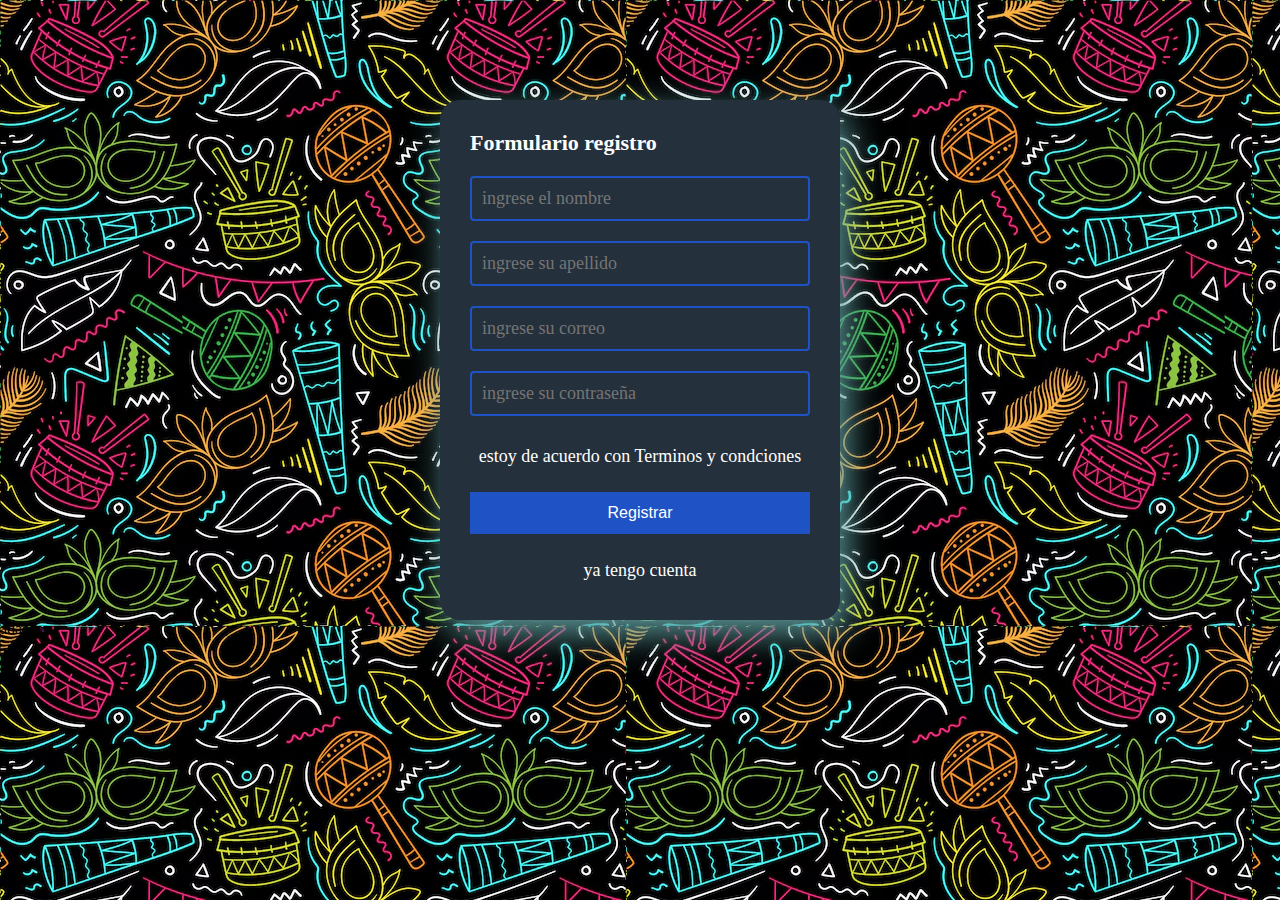
==== index.html @ 559592b8 "commit inicial" ====
<!DOCTYPE html>
<html lang="en">
<head>
    <meta charset="UTF-8">
    <meta name="viewport" content="width=device-width, initial-scale=1.0">
    <link rel="stylesheet" href="style.css">
    <title>Formulario registro</title>
</head>
<body>
    <section class="form-register">
        <h4>Formulario registro</h4>
        <input class="controls" type="text" name="nombres" id="nombres" placeholder="ingrese el nombre">
        <input class="controls" type="text" name="apellidos" id="apellidos" placeholder="ingrese su apellido">
        <input class="controls" type="email" name="correo" id="correo" placeholder="ingrese su correo">
        <input class="controls" type="password" name="clave" id="clave" placeholder="ingrese su contraseña">
        <p>estoy de acuerdo con <a href="#">Terminos y condciones</a></p>
        <input class="botons" type="submit" value="Registrar">
        <p><a href="#">ya tengo cuenta</a></p>
    </section>
</body>
</html>
adasdas
---- style.css ----
* {
    margin: 0;
    padding: 0;
    box-sizing: border-box;
}

body {
    background-image: url('fondo.avif');
}

.form-register {
    width: 400px;
    background: #24303c;
    padding: 30px;
    margin: auto;
    margin-top: 100px;
    border-radius: 20px;
    font-family: 'calibri';
    color: white;
    box-shadow: 7px 13px 37px cadetblue;
}

.form-register h4 {
    font-size: 22px;
    margin-bottom: 20px;
}

.controls {
    width: 100%;
    background: #24303c;
    padding: 10px;
    border-radius: 4px;
    margin-bottom: 20px;
    border: 2px solid #1f53c5;
    font-family: 'calibri';
    font-size: 18px;
    color: white;
}

.form-register p {
    height: 40px;
    text-align: center;
    font-size: 18px;
    line-height: 40px;
}

.form-register a {
    color: white;
    text-decoration: none;
}

.form-register a:hover {
    color: white;
    text-decoration: underline;
}

.form-register .botons {
    width: 100%;
    background:  #1f53c5;
    border: none;
    padding: 12px;
    color: white;
    margin: 16px 0;
    font-size: 16px;
}
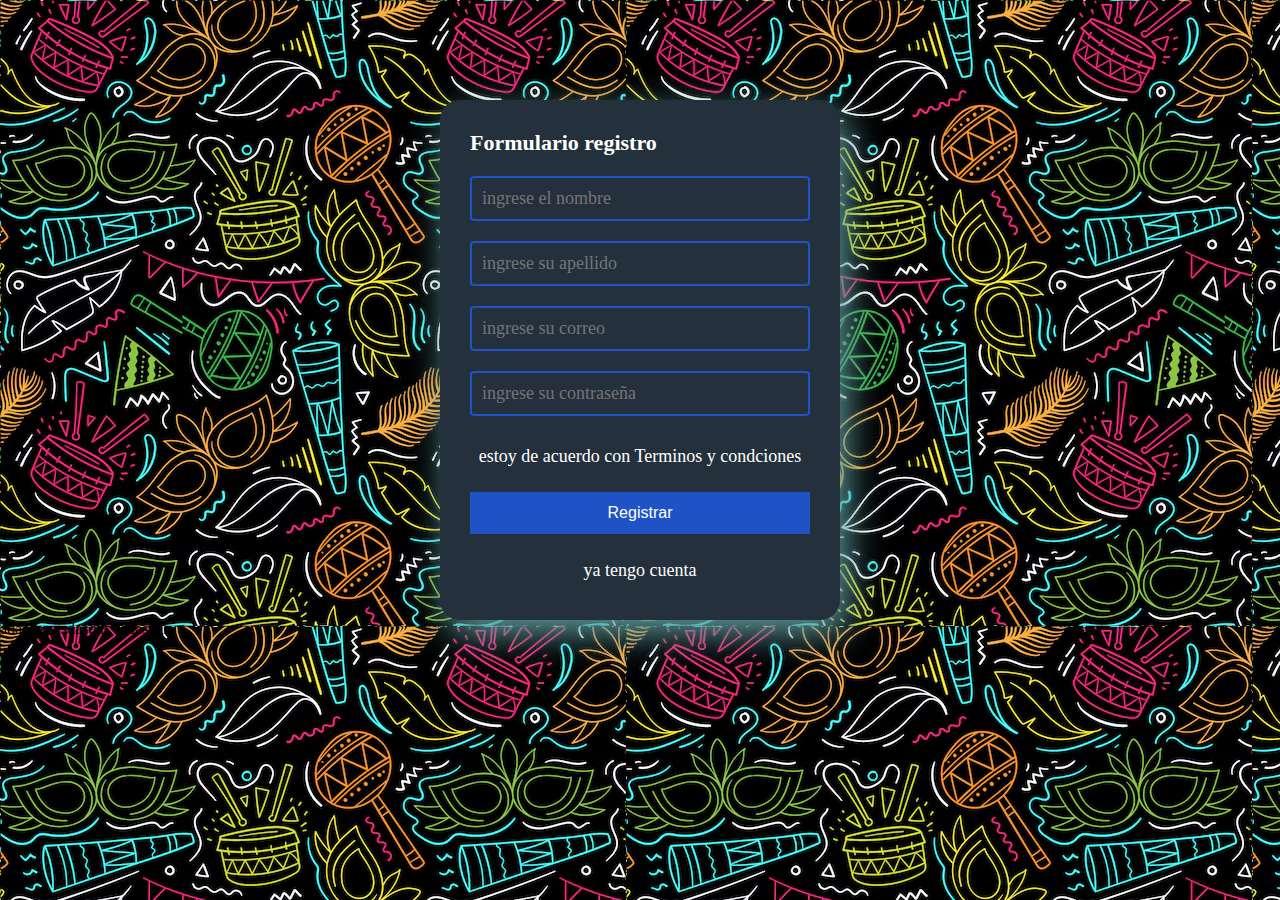
==== commit c9ca4ddd: "pequeñas modificaciones" ====
--- a/index.html
+++ b/index.html
@@ -19,4 +19,6 @@
     </section>
 </body>
 </html>
-adasdas+adasdas
+asdasdas
+asdasdas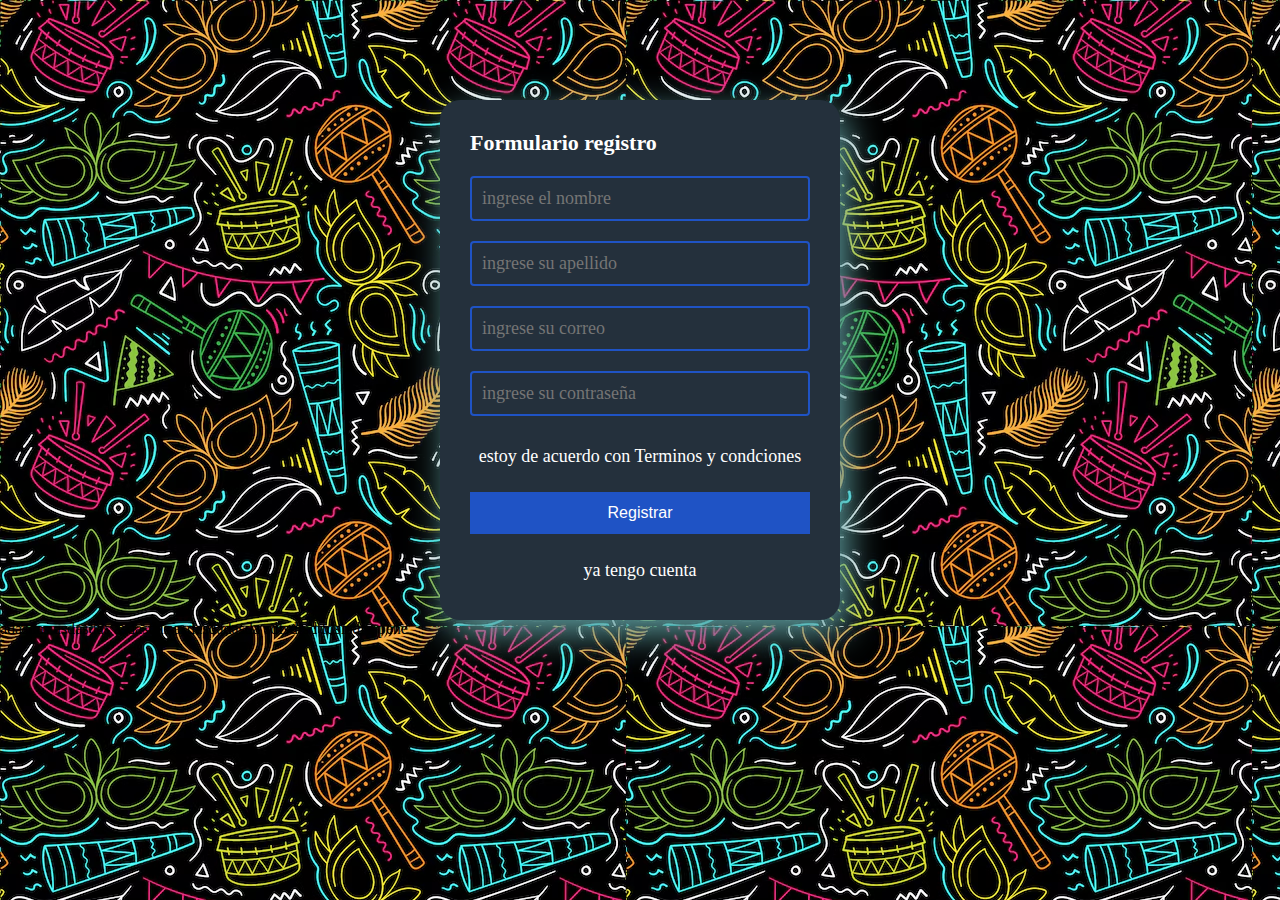
==== commit edbda0d8: "le agregue un pene" ====
--- a/index.html
+++ b/index.html
@@ -21,4 +21,8 @@
 </html>
 adasdas
 asdasdas
-asdasdas+asdasdas
+asdasdadasda
+sdfsdfsd
+fdsfsdfg
+pene